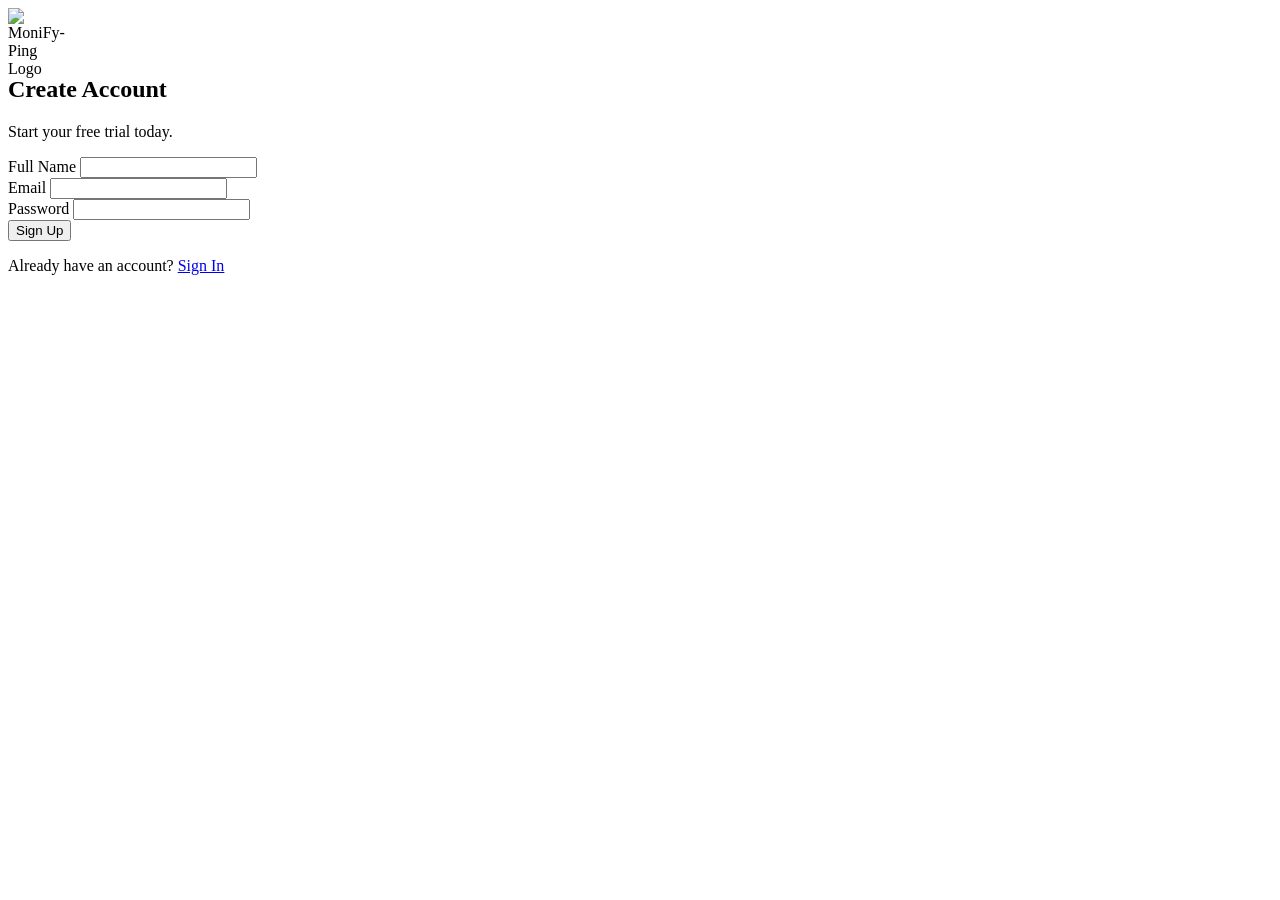
==== frontend/register.html @ 347a272e "Stable build: monitoring system, reports, pause/resume, UI fixes" ====
<!DOCTYPE html>
<html lang="en" class="dark">
<head>
    <meta charset="UTF-8">
    <meta name="viewport" content="width=device-width, initial-scale=1.0">
    <title>Sign Up - MoniFy-Ping</title>
    <script src="https://cdn.tailwindcss.com"></script>
    <link rel="icon" type="image/jpeg" href="static/logo.jpg">
    <link href="https://fonts.googleapis.com/css2?family=Inter:wght@300;400;500;600;700&display=swap" rel="stylesheet">
    <script>
        tailwind.config = {
            darkMode: 'class',
            theme: {
                extend: {
                    fontFamily: { sans: ['Inter', 'sans-serif'] },
                    colors: {
                        bg: '#0b0e14', card: '#151a23', border: '#242c35', primary: '#3b82f6'
                    }
                }
            }
        }
    </script>
    <style>
        .logo-circle { width: 48px; height: 48px; }
        .logo-circle img { width: 100%; height: 100%; object-fit: contain; }
    </style>
</head>
<body class="bg-bg text-gray-300 flex items-center justify-center h-screen selection:bg-primary selection:text-white">
    <div class="w-full max-w-md p-8 bg-card border border-border rounded-xl shadow-2xl">
        <div class="flex justify-center mb-6">
            <div class="logo-circle">
                <img src="static/logo.jpg" alt="MoniFy-Ping Logo">
            </div>
        </div>
        <h2 class="text-2xl font-bold text-center text-white mb-2">Create Account</h2>
        <p class="text-center text-gray-500 text-sm mb-8">Start your free trial today.</p>

        <div id="error-msg" class="hidden bg-red-500/10 border border-red-500/20 text-red-400 p-3 rounded-lg mb-6 text-sm text-center"></div>
        <div id="success-msg" class="hidden bg-green-500/10 border border-green-500/20 text-green-400 p-3 rounded-lg mb-6 text-sm text-center"></div>

        <form id="register-form" class="space-y-5">
            <div>
                <label class="block text-xs font-medium text-gray-400 uppercase tracking-wider mb-2">Full Name</label>
                <input type="text" id="name" class="w-full bg-bg border border-border rounded-lg px-4 py-2.5 text-sm focus:border-primary focus:ring-1 focus:ring-primary outline-none text-white transition-all" required>
            </div>
            <div>
                <label class="block text-xs font-medium text-gray-400 uppercase tracking-wider mb-2">Email</label>
                <input type="email" id="email" class="w-full bg-bg border border-border rounded-lg px-4 py-2.5 text-sm focus:border-primary focus:ring-1 focus:ring-primary outline-none text-white transition-all" required>
            </div>
            <div>
                <label class="block text-xs font-medium text-gray-400 uppercase tracking-wider mb-2">Password</label>
                <input type="password" id="password" class="w-full bg-bg border border-border rounded-lg px-4 py-2.5 text-sm focus:border-primary focus:ring-1 focus:ring-primary outline-none text-white transition-all" required>
            </div>
            <button type="submit" class="w-full bg-primary hover:bg-blue-600 text-white font-medium py-2.5 rounded-lg transition-all shadow-lg shadow-blue-500/20">Sign Up</button>
        </form>
        
        <div class="mt-6 pt-4 border-t border-border text-center">
            <p class="text-sm text-gray-500">
                Already have an account? 
                <a href="index.html" class="text-primary hover:underline font-medium">Sign In</a>
            </p>
        </div>
    </div>

    <script>
        document.getElementById('register-form').addEventListener('submit', async (e) => {
            e.preventDefault();
            const name = document.getElementById('name').value;
            const email = document.getElementById('email').value;
            const password = document.getElementById('password').value;
            const errorDiv = document.getElementById('error-msg');
            const successDiv = document.getElementById('success-msg');
            errorDiv.classList.add('hidden');
            successDiv.classList.add('hidden');

            try {
                const res = await fetch(window.location.origin + '/auth/register', {
                    method: 'POST',
                    headers: { 'Content-Type': 'application/json' },
                    body: JSON.stringify({ name, email, password, role: 'user' })
                });
                const data = await res.json();

                if (res.ok) {
                    successDiv.innerText = 'Account created! Redirecting to login...';
                    successDiv.classList.remove('hidden');
                    setTimeout(() => {
                        window.location.href = '/';
                    }, 2000);
                } else {
                    errorDiv.innerText = data.detail || 'Registration failed.';
                    errorDiv.classList.remove('hidden');
                }
            } catch (err) {
                errorDiv.innerText = 'Cannot connect to server.';
                errorDiv.classList.remove('hidden');
            }
        });
    </script>
</body>
</html>
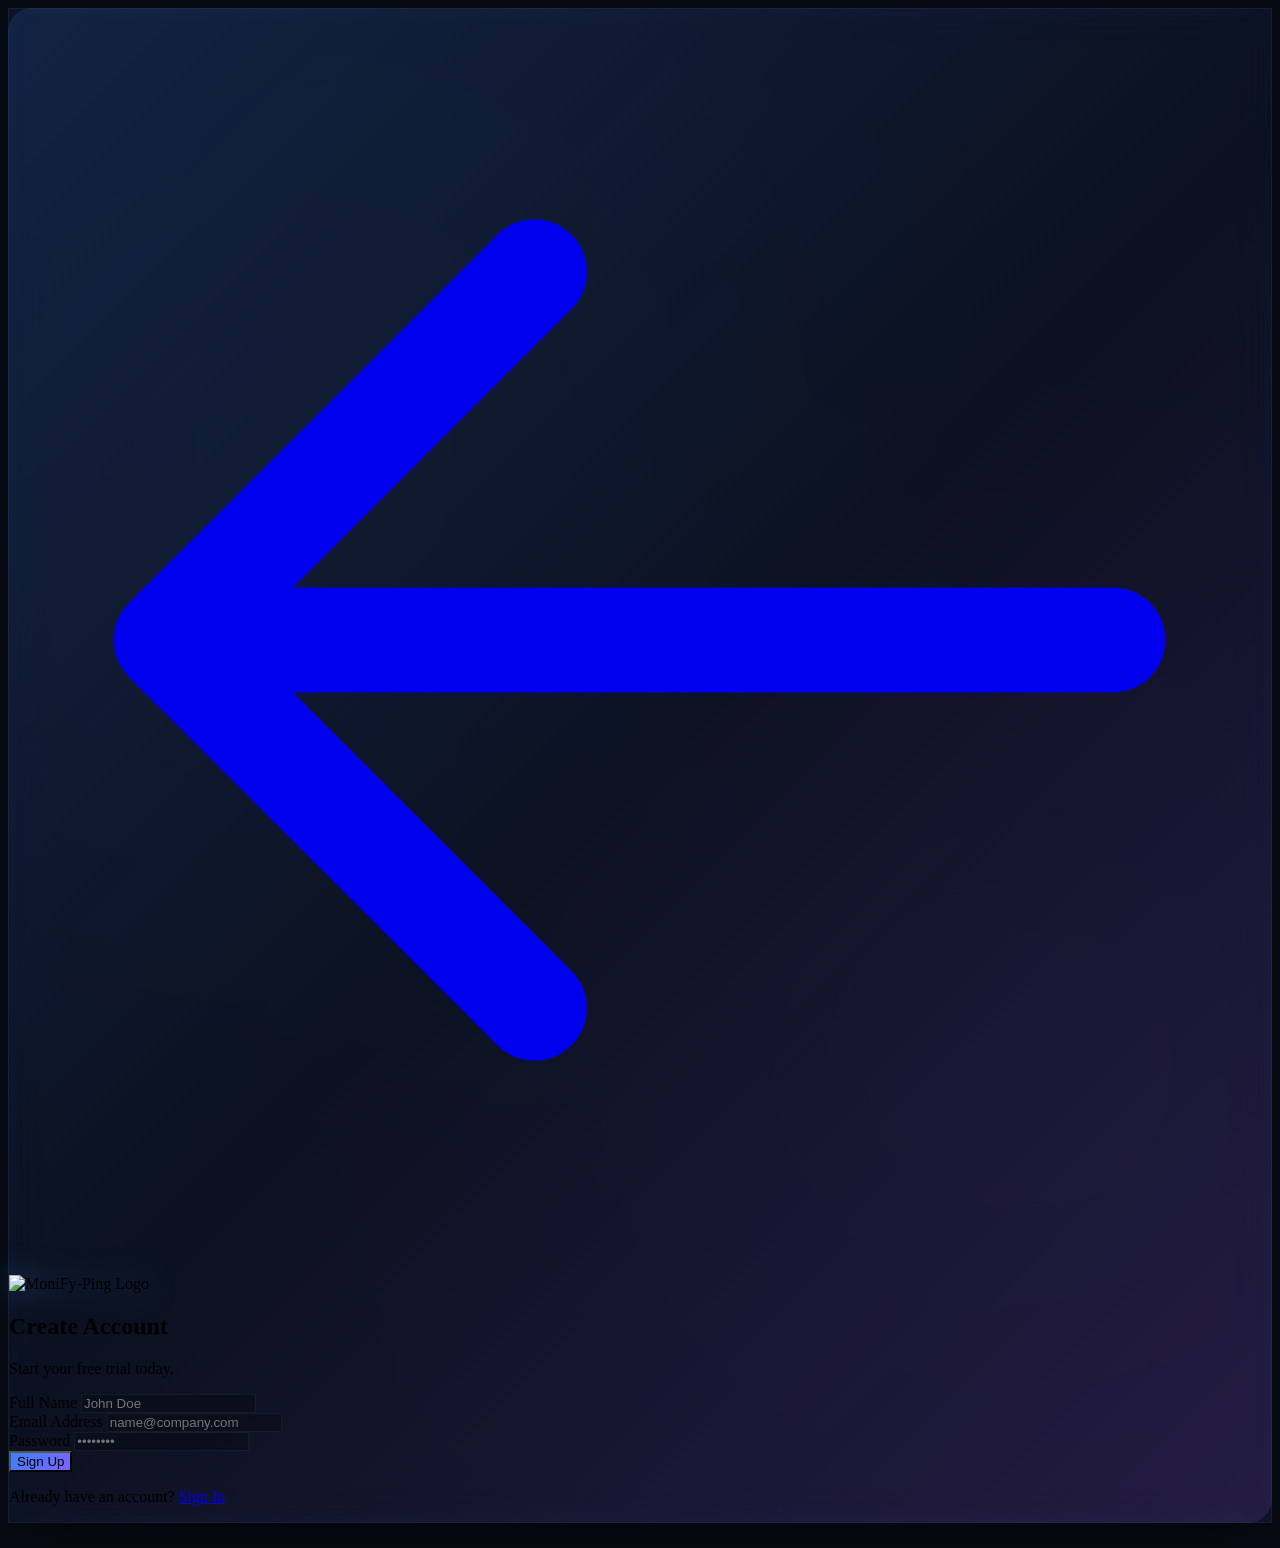
==== commit 9c7dcda7: "UI improvements: consistent sidebar across monitoring pages + design enhancements" ====
--- a/frontend/register.html
+++ b/frontend/register.html
@@ -6,63 +6,314 @@
     <title>Sign Up - MoniFy-Ping</title>
     <script src="https://cdn.tailwindcss.com"></script>
     <link rel="icon" type="image/jpeg" href="static/logo.jpg">
-    <link href="https://fonts.googleapis.com/css2?family=Inter:wght@300;400;500;600;700&display=swap" rel="stylesheet">
+    <link href="https://fonts.googleapis.com/css2?family=Plus+Jakarta+Sans:wght@300;400;500;600;700&display=swap" rel="stylesheet">
     <script>
         tailwind.config = {
             darkMode: 'class',
             theme: {
                 extend: {
-                    fontFamily: { sans: ['Inter', 'sans-serif'] },
+                    fontFamily: { sans: ['Plus Jakarta Sans', 'Inter', 'sans-serif'] },
                     colors: {
-                        bg: '#0b0e14', card: '#151a23', border: '#242c35', primary: '#3b82f6'
+                        bg: '#070b14',
+                        card: 'rgba(21, 26, 35, 0.4)',
+                        primary: '#3b82f6',
+                        accent: '#a855f7',
+                        neonBlue: '#00f2ff',
+                        neonPurple: '#bf00ff'
                     }
                 }
             }
         }
     </script>
     <style>
-        .logo-circle { width: 48px; height: 48px; }
-        .logo-circle img { width: 100%; height: 100%; object-fit: contain; }
+        :root {
+            --primary-glow: radial-gradient(rgba(59, 130, 246, 0.15), rgba(59, 130, 246, 0));
+            --secondary-glow: linear-gradient(to bottom right, rgba(168, 85, 247, 0.1), rgba(59, 130, 246, 0.1));
+        }
+
+        body {
+            background: #070b14;
+            overflow: hidden;
+            perspective: 1000px;
+        }
+
+        /* Animated Background Waves */
+        .bg-waves {
+            position: fixed;
+            top: 0; left: 0; width: 100%; height: 100%;
+            z-index: -1;
+            background: radial-gradient(circle at 20% 30%, rgba(59, 130, 246, 0.05) 0%, transparent 50%),
+                        radial-gradient(circle at 80% 70%, rgba(168, 85, 247, 0.05) 0%, transparent 50%);
+        }
+
+        .wave {
+            position: absolute;
+            background: linear-gradient(90deg, transparent, rgba(59, 130, 246, 0.03), transparent);
+            height: 1px;
+            width: 200%;
+            transform: rotate(-15deg);
+            animation: waveFlow 10s linear infinite;
+        }
+
+        @keyframes waveFlow {
+            from { transform: translateX(-50%) rotate(-15deg); }
+            to { transform: translateX(0%) rotate(-15deg); }
+        }
+
+        /* Glassmorphism Card */
+        .glass-card {
+            background: rgba(15, 23, 42, 0.6);
+            backdrop-filter: blur(20px);
+            -webkit-backdrop-filter: blur(20px);
+            border: 1px solid rgba(255, 255, 255, 0.05);
+            box-shadow: 0 25px 50px -12px rgba(0, 0, 0, 0.5),
+                        inset 0 0 20px rgba(59, 130, 246, 0.05);
+            position: relative;
+            transform-style: preserve-3d;
+            transition: transform 0.1s ease-out;
+        }
+
+        .glass-card::before {
+            content: '';
+            position: absolute;
+            inset: -1px;
+            background: linear-gradient(135deg, rgba(59, 130, 246, 0.3), transparent, rgba(168, 85, 247, 0.3));
+            z-index: -1;
+            border-radius: 1.5rem;
+            opacity: 0.5;
+        }
+
+        /* Floating Animation */
+        .floating {
+            animation: float 6s ease-in-out infinite;
+        }
+
+        @keyframes float {
+            0%, 100% { transform: translateY(0px) rotateX(0deg); }
+            50% { transform: translateY(-15px) rotateX(2deg); }
+        }
+
+        /* Inputs */
+        .glass-input {
+            background: rgba(7, 11, 20, 0.5);
+            border: 1px solid rgba(255, 255, 255, 0.05);
+            transition: all 0.3s cubic-bezier(0.4, 0, 0.2, 1);
+        }
+
+        .glass-input:focus {
+            border-color: #3b82f6;
+            box-shadow: 0 0 15px rgba(59, 130, 246, 0.3);
+            background: rgba(7, 11, 20, 0.8);
+        }
+
+        /* Button Glow */
+        .premium-btn {
+            background: linear-gradient(135deg, #3b82f6, #8061ff);
+            position: relative;
+            z-index: 1;
+            overflow: hidden;
+            transition: all 0.4s ease;
+        }
+
+        .premium-btn::before {
+            content: '';
+            position: absolute;
+            top: 0; left: -100%;
+            width: 100%; height: 100%;
+            background: linear-gradient(90deg, transparent, rgba(255, 255, 255, 0.2), transparent);
+            transition: left 0.6s ease;
+        }
+
+        .premium-btn:hover {
+            box-shadow: 0 0 25px rgba(59, 130, 246, 0.5);
+            transform: translateY(-1px);
+        }
+
+        .premium-btn:hover::before {
+            left: 100%;
+        }
+
+        /* Particles container */
+        #particles {
+            position: fixed;
+            top: 0; left: 0; width: 100%; height: 100%;
+            pointer-events: none;
+            z-index: -1;
+        }
+
+        .logo-glow {
+            filter: drop-shadow(0 0 15px rgba(59, 130, 246, 0.5));
+            animation: pulseGlow 3s infinite alternate;
+        }
+
+        @keyframes pulseGlow {
+            from { filter: drop-shadow(0 0 8px rgba(59, 130, 246, 0.4)); }
+            to { filter: drop-shadow(0 0 20px rgba(168, 85, 247, 0.6)); }
+        }
+
+        .back-btn {
+            transition: all 0.3s ease;
+        }
+        .back-btn:hover {
+            transform: translateX(-5px);
+            color: white;
+            filter: drop-shadow(0 0 8px rgba(59, 130, 246, 0.5));
+        }
     </style>
 </head>
-<body class="bg-bg text-gray-300 flex items-center justify-center h-screen selection:bg-primary selection:text-white">
-    <div class="w-full max-w-md p-8 bg-card border border-border rounded-xl shadow-2xl">
-        <div class="flex justify-center mb-6">
-            <div class="logo-circle">
-                <img src="static/logo.jpg" alt="MoniFy-Ping Logo">
+<body class="flex items-center justify-center min-h-screen">
+    
+    <div class="bg-waves">
+        <div class="wave" style="top: 20%; animation-delay: 0s;"></div>
+        <div class="wave" style="top: 50%; animation-delay: -3s;"></div>
+        <div class="wave" style="top: 80%; animation-delay: -6s;"></div>
+    </div>
+    <canvas id="particles"></canvas>
+
+    <div id="register-card-container" class="w-full max-w-[440px] px-6">
+        <div class="glass-card floating rounded-[24px] p-8 md:p-10 opacity-0 transform translate-y-10 transition-all duration-1000 ease-out relative" id="main-card">
+            
+            <!-- Back Button -->
+            <a href="index.html" class="absolute top-8 left-8 text-gray-400 back-btn z-20" title="Back to Login">
+                <svg xmlns="http://www.w3.org/2000/svg" class="h-6 w-6" fill="none" viewBox="0 0 24 24" stroke="currentColor">
+                    <path stroke-linecap="round" stroke-linejoin="round" stroke-width="2" d="M10 19l-7-7m0 0l7-7m-7 7h18" />
+                </svg>
+            </a>
+
+            <div class="flex justify-center mb-6">
+                <div class="relative">
+                    <div class="absolute inset-0 bg-primary/20 blur-xl rounded-full"></div>
+                    <img src="static/logo.jpg" alt="MoniFy-Ping Logo" class="w-16 h-16 rounded-2xl logo-glow relative z-10">
+                </div>
+            </div>
+
+            <div class="text-center mb-8">
+                <h2 class="text-3xl font-bold text-white mb-2 tracking-tight">Create Account</h2>
+                <p class="text-gray-400/80 text-sm font-medium">Start your free trial today.</p>
+            </div>
+
+            <div id="error-msg" class="hidden bg-red-500/10 border border-red-500/20 text-red-400 p-3 rounded-xl mb-6 text-sm text-center backdrop-blur-sm"></div>
+            <div id="success-msg" class="hidden bg-green-500/10 border border-green-500/20 text-green-400 p-3 rounded-xl mb-6 text-sm text-center backdrop-blur-sm"></div>
+
+            <form id="register-form" class="space-y-5">
+                <div>
+                    <label class="block text-xs font-semibold text-gray-500 uppercase tracking-widest mb-2 ml-1">Full Name</label>
+                    <input type="text" id="name" 
+                        class="w-full glass-input rounded-xl px-4 py-3 text-sm text-white outline-none placeholder:text-gray-600" 
+                        placeholder="John Doe" required>
+                </div>
+                <div>
+                    <label class="block text-xs font-semibold text-gray-500 uppercase tracking-widest mb-2 ml-1">Email Address</label>
+                    <input type="email" id="email" 
+                        class="w-full glass-input rounded-xl px-4 py-3 text-sm text-white outline-none placeholder:text-gray-600" 
+                        placeholder="name@company.com" required>
+                </div>
+                <div>
+                    <label class="block text-xs font-semibold text-gray-500 uppercase tracking-widest mb-2 ml-1">Password</label>
+                    <input type="password" id="password" 
+                        class="w-full glass-input rounded-xl px-4 py-3 text-sm text-white outline-none placeholder:text-gray-600" 
+                        placeholder="••••••••" required>
+                </div>
+                
+                <button type="submit" class="w-full premium-btn text-white font-bold py-4 rounded-xl transition-all shadow-2xl shadow-primary/20 mt-4 active:scale-95">
+                    Sign Up
+                </button>
+            </form>
+            
+            <div class="mt-8 pt-6 border-t border-white/5 text-center">
+                <p class="text-sm text-gray-500 font-medium tracking-wide">
+                    Already have an account? 
+                    <a href="index.html" class="text-white hover:text-primary underline decoration-primary/30 underline-offset-4 transition-all hover:decoration-primary">Sign In</a>
+                </p>
             </div>
         </div>
-        <h2 class="text-2xl font-bold text-center text-white mb-2">Create Account</h2>
-        <p class="text-center text-gray-500 text-sm mb-8">Start your free trial today.</p>
-
-        <div id="error-msg" class="hidden bg-red-500/10 border border-red-500/20 text-red-400 p-3 rounded-lg mb-6 text-sm text-center"></div>
-        <div id="success-msg" class="hidden bg-green-500/10 border border-green-500/20 text-green-400 p-3 rounded-lg mb-6 text-sm text-center"></div>
-
-        <form id="register-form" class="space-y-5">
-            <div>
-                <label class="block text-xs font-medium text-gray-400 uppercase tracking-wider mb-2">Full Name</label>
-                <input type="text" id="name" class="w-full bg-bg border border-border rounded-lg px-4 py-2.5 text-sm focus:border-primary focus:ring-1 focus:ring-primary outline-none text-white transition-all" required>
-            </div>
-            <div>
-                <label class="block text-xs font-medium text-gray-400 uppercase tracking-wider mb-2">Email</label>
-                <input type="email" id="email" class="w-full bg-bg border border-border rounded-lg px-4 py-2.5 text-sm focus:border-primary focus:ring-1 focus:ring-primary outline-none text-white transition-all" required>
-            </div>
-            <div>
-                <label class="block text-xs font-medium text-gray-400 uppercase tracking-wider mb-2">Password</label>
-                <input type="password" id="password" class="w-full bg-bg border border-border rounded-lg px-4 py-2.5 text-sm focus:border-primary focus:ring-1 focus:ring-primary outline-none text-white transition-all" required>
-            </div>
-            <button type="submit" class="w-full bg-primary hover:bg-blue-600 text-white font-medium py-2.5 rounded-lg transition-all shadow-lg shadow-blue-500/20">Sign Up</button>
-        </form>
-        
-        <div class="mt-6 pt-4 border-t border-border text-center">
-            <p class="text-sm text-gray-500">
-                Already have an account? 
-                <a href="index.html" class="text-primary hover:underline font-medium">Sign In</a>
-            </p>
-        </div>
     </div>
 
     <script>
+        // Entrance Animation
+        window.addEventListener('load', () => {
+            const card = document.getElementById('main-card');
+            card.classList.remove('opacity-0', 'translate-y-10');
+            card.classList.add('opacity-100', 'translate-y-0');
+        });
+
+        // Background Particles
+        const canvas = document.getElementById('particles');
+        const ctx = canvas.getContext('2d');
+        let particles = [];
+
+        function resize() {
+            canvas.width = window.innerWidth;
+            canvas.height = window.innerHeight;
+        }
+
+        class Particle {
+            constructor() {
+                this.reset();
+            }
+            reset() {
+                this.x = Math.random() * canvas.width;
+                this.y = Math.random() * canvas.height;
+                this.size = Math.random() * 1.5;
+                this.speedX = (Math.random() - 0.5) * 0.5;
+                this.speedY = (Math.random() - 0.5) * 0.5;
+                this.opacity = Math.random() * 0.5;
+            }
+            update() {
+                this.x += this.speedX;
+                this.y += this.speedY;
+                if (this.x < 0 || this.x > canvas.width) this.speedX *= -1;
+                if (this.y < 0 || this.y > canvas.height) this.speedY *= -1;
+            }
+            draw() {
+                ctx.fillStyle = `rgba(59, 130, 246, ${this.opacity})`;
+                ctx.beginPath();
+                ctx.arc(this.x, this.y, this.size, 0, Math.PI * 2);
+                ctx.fill();
+            }
+        }
+
+        function initParticles() {
+            particles = [];
+            for (let i = 0; i < 100; i++) particles.push(new Particle());
+        }
+
+        function animate() {
+            ctx.clearRect(0, 0, canvas.width, canvas.height);
+            particles.forEach(p => {
+                p.update();
+                p.draw();
+            });
+            requestAnimationFrame(animate);
+        }
+
+        window.addEventListener('resize', resize);
+        resize();
+        initParticles();
+        animate();
+
+        // Parallax Effect
+        const card = document.getElementById('main-card');
+        const container = document.getElementById('register-card-container');
+
+        container.addEventListener('mousemove', (e) => {
+            const xAxis = (window.innerWidth / 2 - e.pageX) / 25;
+            const yAxis = (window.innerHeight / 2 - e.pageY) / 25;
+            card.style.transform = `rotateY(${xAxis}deg) rotateX(${yAxis}deg)`;
+        });
+
+        container.addEventListener('mouseenter', () => {
+            card.classList.remove('floating');
+            card.style.transition = 'none';
+        });
+
+        container.addEventListener('mouseleave', () => {
+            card.style.transition = 'all 0.5s ease';
+            card.style.transform = `rotateY(0deg) rotateX(0deg)`;
+            card.classList.add('floating');
+        });
+
+        // Form Logic
         document.getElementById('register-form').addEventListener('submit', async (e) => {
             e.preventDefault();
             const name = document.getElementById('name').value;
@@ -70,6 +321,12 @@
             const password = document.getElementById('password').value;
             const errorDiv = document.getElementById('error-msg');
             const successDiv = document.getElementById('success-msg');
+            
+            const btn = e.target.querySelector('button');
+            const originalText = btn.innerText;
+            btn.innerText = 'Creating Account...';
+            btn.disabled = true;
+
             errorDiv.classList.add('hidden');
             successDiv.classList.add('hidden');
 
@@ -88,12 +345,16 @@
                         window.location.href = '/';
                     }, 2000);
                 } else {
-                    errorDiv.innerText = data.detail || 'Registration failed.';
+                    errorDiv.innerText = data.detail || 'Registration failed';
                     errorDiv.classList.remove('hidden');
+                    btn.innerText = originalText;
+                    btn.disabled = false;
                 }
             } catch (err) {
-                errorDiv.innerText = 'Cannot connect to server.';
+                errorDiv.innerText = 'Cannot connect to server';
                 errorDiv.classList.remove('hidden');
+                btn.innerText = originalText;
+                btn.disabled = false;
             }
         });
     </script>
